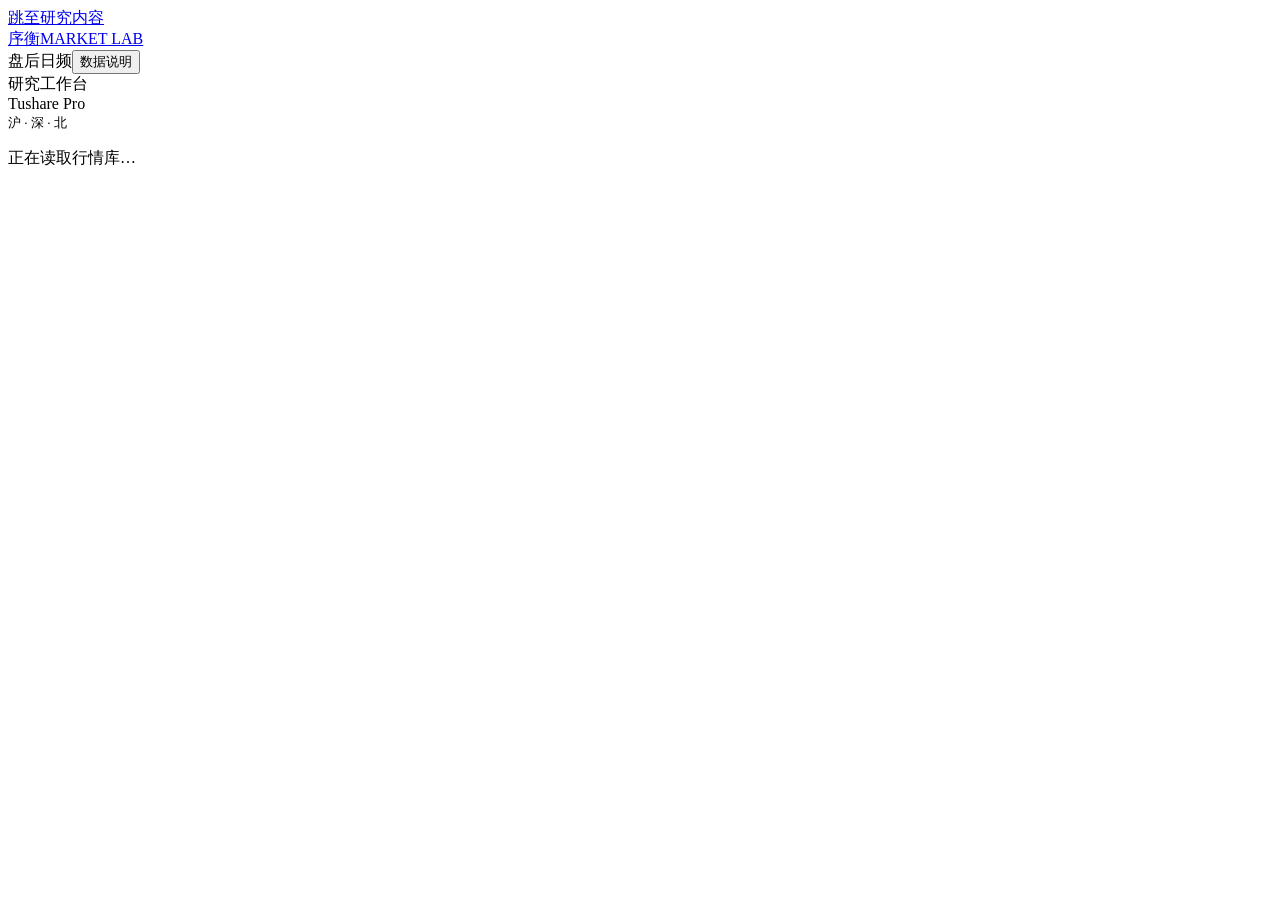
==== xuheng/desk/index.html @ 0e13720e "Create the independent research desk shell" ====
<!doctype html>
<html lang="zh-CN" translate="no">
<head><meta charset="utf-8"><meta name="viewport" content="width=device-width, initial-scale=1">
<title>序衡 · A 股量化研究</title><link rel="stylesheet" href="./desk.css"></head>
<body><a class="skip" href="#content">跳至研究内容</a>
<header class="mast"><div class="bar"><a href="#overview" class="brand" aria-label="序衡 市场总览"><span class="mark" aria-hidden="true"><i></i><i></i><i></i></span>序衡<span class="en">MARKET LAB</span></a><div class="head-right"><span class="market-date" id="stamp">盘后日频</span><button id="method" class="quiet">数据说明</button></div></div></header>
<div class="layout"><aside><div class="sidebar-label">研究工作台</div><nav id="navigation" aria-label="主要功能"></nav><div class="side-foot"><span class="status-dot"></span> Tushare Pro<br><small>沪 · 深 · 北</small></div></aside>
<main id="content" tabindex="-1"><div id="panel" aria-live="polite"><p class="empty">正在读取行情库…</p></div></main></div>
<dialog id="methods" aria-labelledby="methods-title"><div class="dialog-head"><h2 id="methods-title">数据说明</h2><button class="quiet" id="close-method" aria-label="关闭">关闭</button></div><div id="documentation"></div></dialog>
<noscript>请启用浏览器 JavaScript 以查询行情。</noscript>
<script type="module" src="./main.js"></script></body></html>
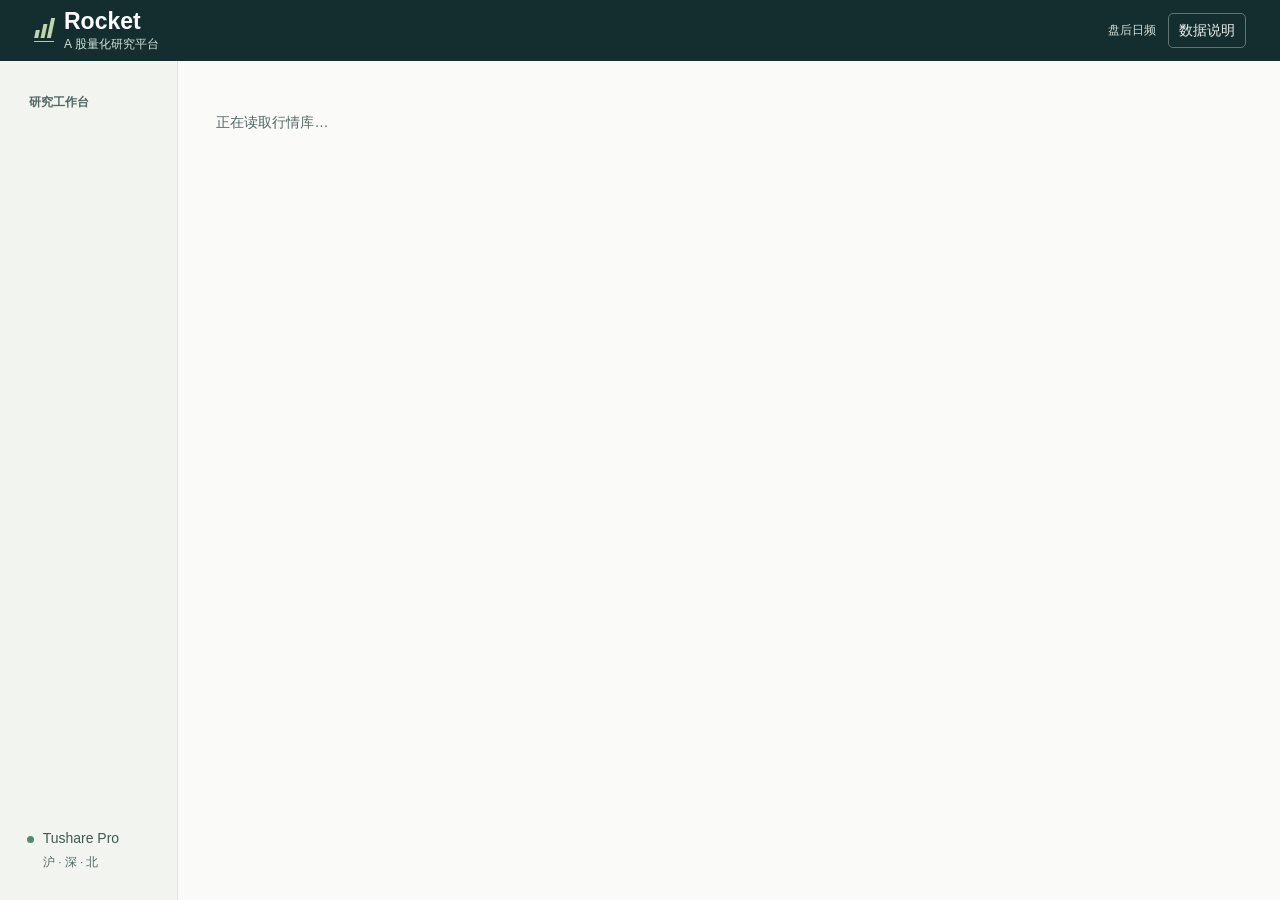
==== commit 50c01e9e: "Display the Rocket wordmark above the navigation" ====
--- a/xuheng/desk/index.html
+++ b/xuheng/desk/index.html
@@ -1,9 +1,15 @@
 <!doctype html>
 <html lang="zh-CN" translate="no">
 <head><meta charset="utf-8"><meta name="viewport" content="width=device-width, initial-scale=1">
-<title>序衡 · A 股量化研究</title><link rel="stylesheet" href="./desk.css"></head>
+<title>Rocket｜A 股量化研究平台</title><link rel="stylesheet" href="./desk.css"></head>
 <body><a class="skip" href="#content">跳至研究内容</a>
-<header class="mast"><div class="bar"><a href="#overview" class="brand" aria-label="序衡 市场总览"><span class="mark" aria-hidden="true"><i></i><i></i><i></i></span>序衡<span class="en">MARKET LAB</span></a><div class="head-right"><span class="market-date" id="stamp">盘后日频</span><button id="method" class="quiet">数据说明</button></div></div></header>
+<header class="mast"><div class="bar">
+  <a href="#overview" class="brand" aria-label="Rocket A 股量化研究平台，返回市场总览">
+    <span class="mark" aria-hidden="true"><i></i><i></i><i></i></span>
+    <span class="brand-copy"><span class="brand-name">Rocket</span><span class="brand-subtitle">A 股量化研究平台</span></span>
+  </a>
+  <div class="head-right"><span class="market-date" id="stamp">盘后日频</span><button id="method" class="quiet">数据说明</button></div>
+</div></header>
 <div class="layout"><aside><div class="sidebar-label">研究工作台</div><nav id="navigation" aria-label="主要功能"></nav><div class="side-foot"><span class="status-dot"></span> Tushare Pro<br><small>沪 · 深 · 北</small></div></aside>
 <main id="content" tabindex="-1"><div id="panel" aria-live="polite"><p class="empty">正在读取行情库…</p></div></main></div>
 <dialog id="methods" aria-labelledby="methods-title"><div class="dialog-head"><h2 id="methods-title">数据说明</h2><button class="quiet" id="close-method" aria-label="关闭">关闭</button></div><div id="documentation"></div></dialog>
--- a/xuheng/desk/desk.css
+++ b/xuheng/desk/desk.css
@@ -0,0 +1,140 @@
+:root{color-scheme:light;--ink:#192c2c;--muted:#506564;--line:#dce3de;--deep:#142e30;--green:#196253;--paper:#fafbf8;--up:#a94436;--down:#247762;--gold:#b18b48}*{box-sizing:border-box}body{margin:0;background:var(--paper);color:var(--ink);font:14px/1.6 Inter,-apple-system,BlinkMacSystemFont,"PingFang SC","Microsoft YaHei",sans-serif;font-variant-numeric:tabular-nums}a{color:inherit}button,input,select{font:inherit;color:inherit}button,select{cursor:pointer}button:disabled{opacity:.45;cursor:default}button:focus-visible,a:focus-visible,input:focus-visible,select:focus-visible,canvas:focus-visible{outline:3px solid #7aab8e;outline-offset:2px}.skip{position:absolute;left:-100vw;top:8px;z-index:4;background:#fff;padding:8px}.skip:focus{left:12px}.mast{background:var(--deep);color:#fff}.bar{max-width:1680px;margin:auto;min-height:61px;padding:0 34px;display:flex;align-items:center;justify-content:space-between}
+.brand {
+  display: inline-flex;
+  align-items: center;
+  gap: 10px;
+  padding-block: 3px;
+  text-decoration: none;
+}
+.brand-copy { display: grid; gap: 2px; }
+.brand-name { font-size: 23px; font-weight: 700; line-height: 1.08; }
+.brand-subtitle { color: #d3e1d9; font-size: 12px; font-weight: 500; line-height: 1.35; white-space: nowrap; }
+.mark{display:flex;align-items:end;gap:3px;border-bottom:1px solid #accdb6;padding:0 1px 3px}.mark i{width:4px;background:#bfd6ad;transform:skew(-12deg)}.mark i:nth-child(1){height:8px}.mark i:nth-child(2){height:14px}.mark i:nth-child(3){height:20px}.head-right,.actions,.controls,.dialog-head,.ttl,.legend{display:flex;align-items:center;gap:12px;flex-wrap:wrap}.head-right{color:#d3e1d9}.head-right button{color:#edf3ee;border-color:#607672}.market-date{font-size:12px}.layout{display:grid;grid-template-columns:178px minmax(0,1fr);max-width:1680px;margin:auto}.layout>aside{padding:32px 15px 20px;background:#f2f5ef;border-right:1px solid var(--line);min-height:calc(100vh - 61px);display:flex;flex-direction:column}.sidebar-label{padding:0 14px 18px;font-size:12px;color:var(--muted);font-weight:600}.layout nav{display:grid;gap:4px}nav a{display:flex;align-items:center;gap:11px;text-decoration:none;padding:10px 13px;border-radius:6px;color:#415756}nav a:hover,nav a:focus-visible{background:#e5ede5}nav a.active{background:#dce9de;color:#134c3e;font-weight:650}nav svg{width:17px;height:17px;stroke:currentColor;fill:none;stroke-width:1.6;stroke-linecap:round;stroke-linejoin:round}.side-foot{margin-top:auto;color:#405851;padding:55px 12px 8px}.side-foot small{margin-left:16px;color:var(--muted)}.status-dot{display:inline-block;background:#53896c;width:7px;height:7px;border-radius:50%;margin-right:5px}main{min-width:0;padding:30px clamp(18px,3vw,50px) 42px}h1,h2,h3,p,dl{margin:0}h1{font-size:clamp(26px,3vw,38px);letter-spacing:-.04em;line-height:1.24;margin-bottom:7px}h2{font-size:18px;letter-spacing:-.02em}h3{font-size:15px}.intro{margin-bottom:22px}.intro p,.note,.dim,small{color:var(--muted)}.note{font-size:12px;margin-top:10px}.box,.metric{background:#fff;border:1px solid var(--line);border-radius:9px}.box{min-width:0;padding:18px 20px;margin-bottom:16px}.ttl,.dialog-head{justify-content:space-between;margin-bottom:14px}.ttl small{font-size:12px}
+.metrics{display:grid;grid-template-columns:repeat(4,minmax(0,1fr));gap:12px;margin:0 0 16px;container:metric-row / inline-size}
+.metric{container-type:inline-size;min-width:0;padding:15px 17px}
+.metric>span,.metric>small{display:block;color:var(--muted);font-size:12px}
+.metric-value{display:block;color:var(--ink);font-size:clamp(16px,15.5cqi,30px);font-weight:650;line-height:1.45;white-space:nowrap}
+@container metric-row (max-width:650px){.metric{grid-column:span 2}}
+@container metric-row (max-width:240px){.metric{grid-column:1/-1}}
+.two{display:grid;grid-template-columns:minmax(0,1.7fr) minmax(250px,1fr);gap:16px}.two.even{grid-template-columns:repeat(2,minmax(0,1fr))}.controls{gap:9px;margin-bottom:13px}.controls label{display:flex;gap:5px;align-items:center;flex-wrap:wrap;color:var(--muted);font-size:12px}.controls input,.controls select,.entry{border:1px solid #b9c9c0;background:white;border-radius:5px;padding:6px 8px;min-height:35px;max-width:100%;color:var(--ink)}.controls input[type=number]{width:82px}.quiet,.act,.link-btn{padding:5px 10px;border-radius:5px;background:transparent;color:var(--green);border:1px solid #bbcfc1}.act{background:var(--green);color:white;border-color:var(--green);font-weight:600}.link-btn{border:0;padding:0;text-align:left}.link-btn:hover,.sym:hover strong{text-decoration:underline}.tbl{overflow-x:auto}table{width:100%;border-collapse:collapse;white-space:nowrap}th,td{padding:8px 9px;border-bottom:1px solid #e8ece7;text-align:right}th{font-size:12px;font-weight:550;color:var(--muted);background:#f5f7f3}th:first-child,td:first-child{text-align:left}tbody tr:last-child td{border-bottom:0}.sym{color:var(--ink);text-decoration:none}.sym small{font:11px ui-monospace,monospace;margin-left:6px;color:var(--muted)}.sym strong{font-weight:570}.up{color:var(--up)}.down{color:var(--down)}.pager{display:flex;justify-content:space-between;align-items:center;color:var(--muted);font-size:12px;margin-top:11px}.pager button+button{margin-left:7px}.chart{height:220px;position:relative}.chart canvas{width:100%;height:100%;display:block}.tip{position:absolute;pointer-events:none;background:#192f30;color:#fff;font-size:12px;border-radius:5px;padding:5px 9px;transform:translateY(-100%);white-space:pre-line}.legend{font-size:12px;color:var(--muted);gap:15px}.legend i{display:inline-block;width:16px;height:2px;vertical-align:middle;margin-right:4px}.bands{display:grid;gap:8px}.band{display:grid;grid-template-columns:minmax(0,1fr) auto;gap:8px;padding:5px 0;border-bottom:1px solid #eff1ed}.band span{display:flex;align-items:center;gap:8px}.seo{font-size:12px;color:var(--muted)}.meter{display:flex;height:7px;overflow:hidden;border-radius:6px;margin:8px 0}.meter i{min-width:0}.gainers{background:#b56c5b}.fallers{background:#579a80}.flats{background:#c9d1ca}.empty{color:var(--muted);padding:20px 0}.error{color:#954535}.tag{border:1px solid #d6e2d7;background:#f4f8f3;border-radius:20px;color:#3e634d;font-size:11px;padding:2px 8px}.summary{display:flex;gap:22px;flex-wrap:wrap;margin-bottom:10px}.summary b{font-size:20px}dialog{max-width:min(640px,92vw);max-height:85vh;padding:24px;border:1px solid var(--line);border-radius:10px;color:var(--ink)}dialog::backdrop{background:#16303360}dialog p{margin:12px 0}.weights{display:grid;gap:7px;max-width:650px}.position{display:grid;grid-template-columns:1fr 100px 60px;gap:12px;align-items:center}.position input{width:80px}.searchbox{position:relative;max-width:540px}.matches{display:grid;background:white;max-height:260px;overflow:auto}.matches:not(:empty){border:1px solid var(--line);border-radius:6px;margin:4px 0 12px}.matches button{border:0;border-bottom:1px solid #edf0eb;background:#fff;text-align:left;padding:8px 12px}.matches button:hover{background:#edf3ec}.source-line{border-top:1px solid var(--line);padding-top:12px;font-size:12px;color:var(--muted)}.thematic{display:grid;grid-template-columns:repeat(3,minmax(0,1fr));gap:6px}.thematic button{border:0;border-radius:4px;text-align:left;padding:7px;background:#f4f6f1;color:var(--ink)}.thematic button b,.thematic button small{display:block}.thematic [data-sign="up"]{background:#f3e9e4}.thematic [data-sign="down"]{background:#e6f0e9}.portfolio-input{width:100%}[hidden]{display:none!important}@media(max-width:950px){.layout{grid-template-columns:139px minmax(0,1fr)}main{padding:24px 18px}.layout>aside{padding-left:7px;padding-right:7px}.two,.two.even{grid-template-columns:1fr}.bar{padding:0 18px 0 12px}.chart{height:205px}}@media(max-width:680px){.layout{display:block}.layout>aside{display:block;min-height:0;padding:6px 10px;border-right:0;border-bottom:1px solid var(--line)}.sidebar-label,.side-foot{display:none}.layout nav{display:flex;overflow-x:auto;gap:3px}.layout nav a{flex-shrink:0;padding:7px 9px;font-size:13px}.layout nav svg{display:none}.bar{min-height:51px;flex-wrap:wrap;gap:4px 10px;padding:3px 12px}.head-right{margin-inline-start:auto}.metrics{gap:8px}.metric,.box{padding:12px}.head-right{gap:7px}.market-date{font-size:11px}.intro{margin-bottom:15px}.chart{height:185px}.thematic{grid-template-columns:repeat(2,minmax(0,1fr))}.position{grid-template-columns:1fr 72px 45px}.head-right button{font-size:12px}.two{gap:0}}@media(prefers-reduced-motion:reduce){*{scroll-behavior:auto!important}}
+
+#bt-status { color: var(--muted); font-size: 13px; }
+#bt-status[data-state="done"] { color: var(--green); font-weight: 600; }
+#bt-status[data-state="error"] { color: #954535; }
+#bt-comparison:empty { display: none; }
+#bt-form .controls input[type="number"] { width: 6em; }
+
+.custom-days,.beta-value { display: inline-flex; align-items: center; flex-wrap: wrap; gap: 8px; }
+.custom-days input { width: 7em; }
+.beta-value { margin-bottom: 8px; gap: 12px; }
+.beta-value b { font-size: 26px; color: var(--ink); }
+.beta-value span { color: var(--muted); font-size: 12px; }
+#pm-fields { margin:0; padding:0; border:0; min-width:0; }
+#pm-fields input[type=number] { width:7em; }
+#pm-manual { margin:10px 0; }
+#pm-weights { width:min(90%,420px); }
+.pf-windows { display:flex; flex-wrap:wrap; gap:16px 32px; margin:16px 0 6px; }
+.pf-windows h3 { margin:0 0 5px; font-size:14px; }
+.pf-status { margin-top:10px; font-size:13px; color:var(--green); }
+.pf-status.error { color:#954535; }
+.pf-details { margin:14px 0 4px; }
+.pf-details summary { cursor:pointer; font-weight:550; }
+#pm-in .tbl,#pm-out .tbl { margin:10px 0; }
+
+#pm-days-label[hidden],#pm-cadence-note[hidden]{display:none;}
+.pf-ledger-filter{display:inline-flex;align-items:center;gap:5px;margin-top:10px;font-size:13px;}
+
+.matches [aria-selected="true"]{background:#dce9de;box-shadow:inset 3px 0 #176552}.matches small{padding:5px 8px;color:var(--muted)}
+
+#pm-jump{display:flex;flex-wrap:wrap;gap:8px}#pm-jump:empty{display:none}.pf-status{overflow-wrap:anywhere}
+@media(max-width:680px){
+ .layout nav{display:grid;grid-template-columns:repeat(3,minmax(0,1fr));gap:3px 5px;overflow:visible}
+ .layout nav a{min-height:38px;justify-content:center;padding:6px 4px;font-size:14px;white-space:nowrap}
+ .layout>aside{padding:5px 10px}
+}
+
+#pm-roster{margin:16px 0;padding:14px 0;border-block:1px solid var(--line)}
+#pm-roster h3{font-size:16px;margin:0 0 8px}#pm-roster .searchbox{margin-bottom:6px}
+#pm-roster-rows{max-width:680px;display:grid;gap:4px}
+.pf-position{display:grid;grid-template-columns:minmax(0,1fr) minmax(96px,auto) auto;align-items:center;gap:10px;padding:4px 0}
+.pf-position small{color:var(--muted);white-space:nowrap}.pf-position label,.pf-rule-weight{white-space:nowrap}
+#pm-fields .pf-position input{width:6.4em;max-width:100%;padding:6px;border:1px solid var(--line);border-radius:5px}
+#pm-roster-summary{color:var(--ink);margin:8px 0}#pm-roster-summary.error{color:#954535}
+#pm-roster-buttons[hidden],#pm-roster[hidden],#pm-add[hidden],#pm-manual[hidden],#pm-form label[hidden]{display:none}
+@media(max-width:600px){.pf-position small{display:block}.pf-position{gap:6px;grid-template-columns:minmax(0,1fr) 88px auto}#pm-fields .pf-position input{width:5.4em}}
+
+.pf-tabs{display:flex;gap:6px;align-items:stretch;border-bottom:1px solid var(--line);margin:0 0 18px}
+.pf-tabs a{display:inline-flex;align-items:center;padding:10px 14px;text-decoration:none;color:var(--muted);border-bottom:3px solid transparent;font-weight:550}
+.pf-tabs a[aria-current]{color:var(--green);border-color:var(--green)}
+.pf-tabs a:hover{background:#f1f5ef}.pf-tabs a:focus-visible{outline:2px solid var(--green);outline-offset:-2px}
+.pf-group-title{margin:20px 0 8px;font-size:16px}.pf-candidate{border:1px solid var(--line);border-radius:6px;padding:12px;margin-bottom:8px}
+.pf-row-head{display:flex;align-items:center;justify-content:space-between;margin-bottom:6px;font-size:14px}.pf-row-head button{font-size:12px;padding:3px 9px}
+.pf-objective{margin-top:16px}.pf-actions{gap:8px}.pf-actions button:disabled{opacity:.5}#ps-decision>h2{font-size:17px;margin:0}
+#ps-ranking tbody tr:first-child{background:#f3f7f2}.pf-candidate .controls{margin:0}.pf-candidate .controls label{white-space:normal}
+.pf-ranked-weights summary{cursor:pointer}.pf-ranked-weights span{display:block;max-width:26em;white-space:normal;text-align:left;color:var(--muted);font-size:12px}
+@media(max-width:600px){.pf-tabs a{padding:8px;font-size:13px}.pf-tabs{gap:2px}.pf-candidate{padding:9px}.pf-row-head{margin-bottom:8px}}
+
+/* Preserve native document scrolling in the full-viewport Streamlit component. */
+html{overflow-y:auto}
+
+.news-controls{display:flex;align-items:center;gap:12px;flex-wrap:wrap}
+.news-help{color:var(--muted);margin-bottom:14px;font-size:13px}.news-help summary{cursor:pointer}
+.news-status{margin:8px 0 16px;font-size:12px;color:var(--muted);overflow-wrap:anywhere}
+.two.news-charts{grid-template-columns:minmax(0,1fr) minmax(0,1.6fr)}
+.news-plot{width:100%;min-height:234px}
+.news-charts details,.news-method summary{font-size:13px;color:var(--muted)}
+.news-charts details summary,.news-method summary{cursor:pointer}
+.news-headlines{list-style:none;padding:0;margin:0}
+.news-headlines li{padding:10px 0;border-bottom:1px solid var(--line)}
+.news-headlines li:first-child{padding-top:0}
+.news-headlines li:last-child{border:0}
+.news-headline{text-decoration:none;overflow-wrap:anywhere;white-space:normal}
+.news-headline:hover,.news-headline:focus-visible{text-decoration:underline}
+.news-headlines small{display:block;margin-top:3px;font-size:12px}
+.news-selection{margin:12px 0;color:var(--muted)}
+#news-stock-result .tbl td:nth-child(2){text-align:left;white-space:normal;min-width:10em}
+.news-charts .box{overflow:hidden}
+@media(max-width:760px){.two.news-charts{grid-template-columns:minmax(0,1fr)}}
+
+.diagnosis-control{margin:0}
+.diagnosis-asof{color:var(--muted);font-size:12px;margin:0 0 10px}
+#stock-diagnosis details{border-top:1px solid var(--line)}
+#stock-diagnosis summary{list-style:none;display:grid;grid-template-columns:6.5em minmax(0,1fr) auto;gap:8px 15px;align-items:baseline;padding:12px 2px;cursor:pointer}
+#stock-diagnosis summary::-webkit-details-marker{display:none}
+#stock-diagnosis summary:hover{background:#f6f8f4}
+#stock-diagnosis summary:focus-visible{outline:2px solid var(--green);outline-offset:1px}
+.diagnosis-title{color:var(--muted);font-size:13px}
+#stock-diagnosis summary strong{font-weight:600;line-height:1.5}
+.diagnosis-toggle{color:var(--green);font-size:12px;white-space:nowrap}
+.diagnosis-toggle span:last-child,#stock-diagnosis details[open] .diagnosis-toggle span:first-child{display:none}
+#stock-diagnosis details[open] .diagnosis-toggle span:last-child{display:inline}
+.diagnosis-evidence{padding:0 2px 14px}
+.diagnosis-evidence .note{margin:3px 0 8px}
+.diagnosis-data .tbl{max-height:17rem;overflow:auto}
+.diagnosis-data th{position:sticky;top:0;background:#f4f6f2;z-index:1}
+.diagnosis-data th,.diagnosis-data td{font-size:12px}
+.study-weights{display:grid;grid-template-columns:repeat(auto-fit,minmax(150px,1fr));gap:12px;margin:12px 0 18px}
+.study-weights label{display:grid;gap:4px;color:var(--muted);font-size:12px}
+.study-weights input,.study-form input[type=number]{padding:6px 8px;border:1px solid #b9c9c0;border-radius:5px;font:inherit;color:var(--ink)}
+.study-weights input{width:100%}.study-form input[type=number]{width:6.5em}
+.study-plot{min-width:0;width:100%;min-height:250px}
+#study-main details summary{cursor:pointer;color:var(--green)}
+#study-main .tbl details table{width:auto}#study-main .box{min-width:0}
+#mix-output .tbl details .tbl{margin:6px 0}#study-main .controls{flex-wrap:wrap}
+#research-chat{max-width:970px}
+.answer-turn{padding:18px 20px;background:white;border:1px solid var(--line);border-radius:9px;margin-bottom:14px;overflow-wrap:anywhere}
+.answer-turn h2{font-size:16px;margin-bottom:9px}.answer-text{white-space:pre-wrap;line-height:1.75}
+.answer-turn summary{cursor:pointer;color:var(--green);margin-top:12px;font-size:13px}
+.answer-source{margin-top:12px;padding-top:10px;border-top:1px solid var(--line);min-width:0}
+.answer-source h3,.answer-source p{margin:3px 0}.answer-source>p{font-size:12px;color:var(--muted)}
+.chat-label{display:block;color:var(--muted);font-size:13px;margin-bottom:4px}
+#research-question{width:100%;font:inherit;color:var(--ink);border:1px solid #b9c9c0;border-radius:6px;padding:9px 11px;resize:vertical;min-height:4.8em;margin-bottom:10px}
+#research-question:focus-visible{outline:2px solid #7aab8e;outline-offset:2px}
+.chat-examples{display:flex;flex-wrap:wrap;gap:7px;margin-top:14px}.chat-examples button{text-align:left}
+.chat-status:not(:empty){margin-top:10px}
+#chat-password{font:inherit;color:var(--ink);border:1px solid #b9c9c0;border-radius:6px;padding:8px 10px;max-width:100%;width:17rem}
+@media(max-width:620px){
+ #stock-diagnosis summary{grid-template-columns:minmax(0,1fr) auto;gap:1px 8px}
+ #stock-diagnosis summary strong{grid-column:1/-1;grid-row:2}
+ .diagnosis-toggle{grid-column:2;grid-row:1}
+}
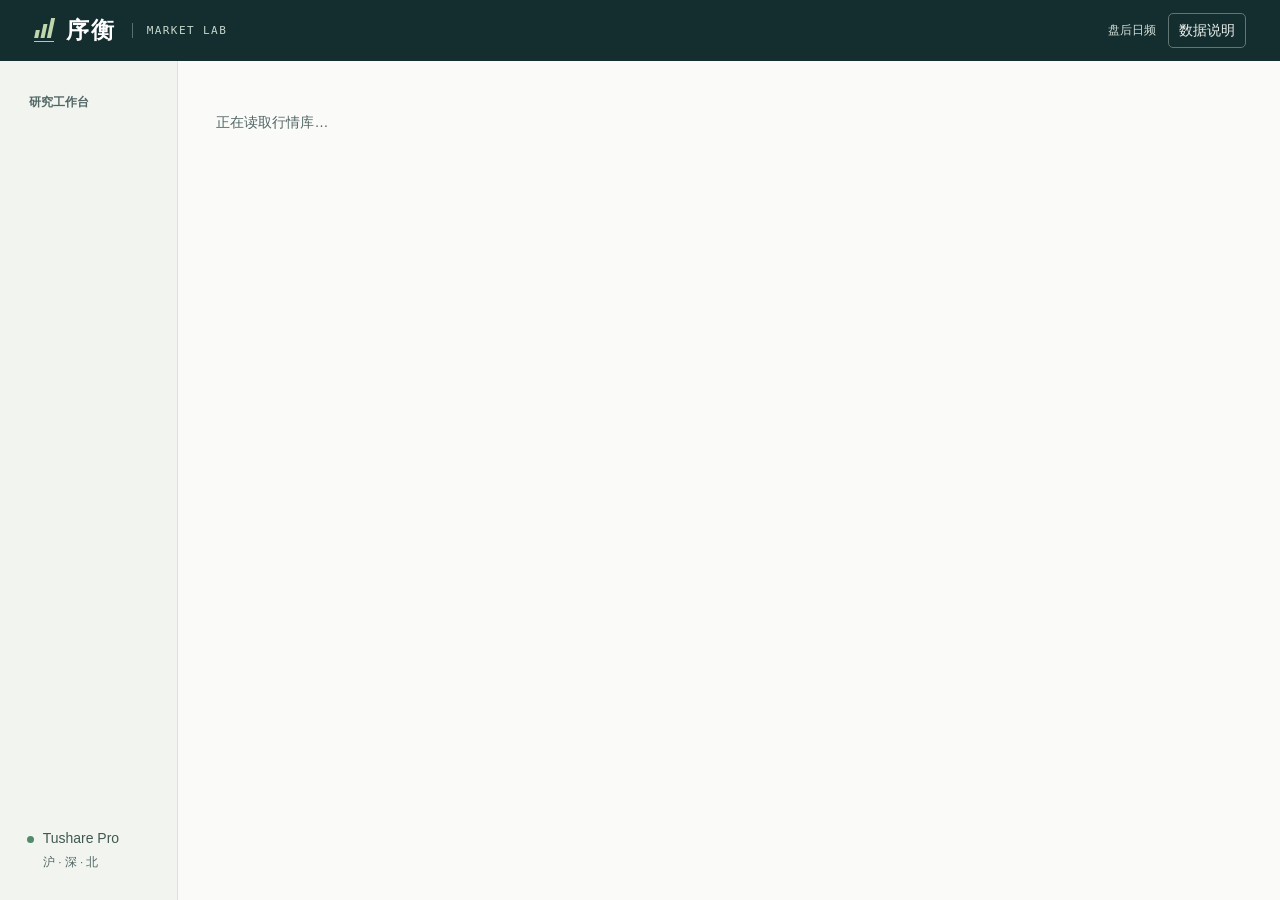
==== commit d78301e5: "Revert "Rename the course platform to Rocket"" ====
--- a/xuheng/desk/index.html
+++ b/xuheng/desk/index.html
@@ -1,15 +1,9 @@
 <!doctype html>
 <html lang="zh-CN" translate="no">
 <head><meta charset="utf-8"><meta name="viewport" content="width=device-width, initial-scale=1">
-<title>Rocket｜A 股量化研究平台</title><link rel="stylesheet" href="./desk.css"></head>
+<title>序衡 · A 股量化研究</title><link rel="stylesheet" href="./desk.css"></head>
 <body><a class="skip" href="#content">跳至研究内容</a>
-<header class="mast"><div class="bar">
-  <a href="#overview" class="brand" aria-label="Rocket A 股量化研究平台，返回市场总览">
-    <span class="mark" aria-hidden="true"><i></i><i></i><i></i></span>
-    <span class="brand-copy"><span class="brand-name">Rocket</span><span class="brand-subtitle">A 股量化研究平台</span></span>
-  </a>
-  <div class="head-right"><span class="market-date" id="stamp">盘后日频</span><button id="method" class="quiet">数据说明</button></div>
-</div></header>
+<header class="mast"><div class="bar"><a href="#overview" class="brand" aria-label="序衡 市场总览"><span class="mark" aria-hidden="true"><i></i><i></i><i></i></span>序衡<span class="en">MARKET LAB</span></a><div class="head-right"><span class="market-date" id="stamp">盘后日频</span><button id="method" class="quiet">数据说明</button></div></div></header>
 <div class="layout"><aside><div class="sidebar-label">研究工作台</div><nav id="navigation" aria-label="主要功能"></nav><div class="side-foot"><span class="status-dot"></span> Tushare Pro<br><small>沪 · 深 · 北</small></div></aside>
 <main id="content" tabindex="-1"><div id="panel" aria-live="polite"><p class="empty">正在读取行情库…</p></div></main></div>
 <dialog id="methods" aria-labelledby="methods-title"><div class="dialog-head"><h2 id="methods-title">数据说明</h2><button class="quiet" id="close-method" aria-label="关闭">关闭</button></div><div id="documentation"></div></dialog>
--- a/xuheng/desk/desk.css
+++ b/xuheng/desk/desk.css
@@ -1,22 +1,11 @@
-:root{color-scheme:light;--ink:#192c2c;--muted:#506564;--line:#dce3de;--deep:#142e30;--green:#196253;--paper:#fafbf8;--up:#a94436;--down:#247762;--gold:#b18b48}*{box-sizing:border-box}body{margin:0;background:var(--paper);color:var(--ink);font:14px/1.6 Inter,-apple-system,BlinkMacSystemFont,"PingFang SC","Microsoft YaHei",sans-serif;font-variant-numeric:tabular-nums}a{color:inherit}button,input,select{font:inherit;color:inherit}button,select{cursor:pointer}button:disabled{opacity:.45;cursor:default}button:focus-visible,a:focus-visible,input:focus-visible,select:focus-visible,canvas:focus-visible{outline:3px solid #7aab8e;outline-offset:2px}.skip{position:absolute;left:-100vw;top:8px;z-index:4;background:#fff;padding:8px}.skip:focus{left:12px}.mast{background:var(--deep);color:#fff}.bar{max-width:1680px;margin:auto;min-height:61px;padding:0 34px;display:flex;align-items:center;justify-content:space-between}
-.brand {
-  display: inline-flex;
-  align-items: center;
-  gap: 10px;
-  padding-block: 3px;
-  text-decoration: none;
-}
-.brand-copy { display: grid; gap: 2px; }
-.brand-name { font-size: 23px; font-weight: 700; line-height: 1.08; }
-.brand-subtitle { color: #d3e1d9; font-size: 12px; font-weight: 500; line-height: 1.35; white-space: nowrap; }
-.mark{display:flex;align-items:end;gap:3px;border-bottom:1px solid #accdb6;padding:0 1px 3px}.mark i{width:4px;background:#bfd6ad;transform:skew(-12deg)}.mark i:nth-child(1){height:8px}.mark i:nth-child(2){height:14px}.mark i:nth-child(3){height:20px}.head-right,.actions,.controls,.dialog-head,.ttl,.legend{display:flex;align-items:center;gap:12px;flex-wrap:wrap}.head-right{color:#d3e1d9}.head-right button{color:#edf3ee;border-color:#607672}.market-date{font-size:12px}.layout{display:grid;grid-template-columns:178px minmax(0,1fr);max-width:1680px;margin:auto}.layout>aside{padding:32px 15px 20px;background:#f2f5ef;border-right:1px solid var(--line);min-height:calc(100vh - 61px);display:flex;flex-direction:column}.sidebar-label{padding:0 14px 18px;font-size:12px;color:var(--muted);font-weight:600}.layout nav{display:grid;gap:4px}nav a{display:flex;align-items:center;gap:11px;text-decoration:none;padding:10px 13px;border-radius:6px;color:#415756}nav a:hover,nav a:focus-visible{background:#e5ede5}nav a.active{background:#dce9de;color:#134c3e;font-weight:650}nav svg{width:17px;height:17px;stroke:currentColor;fill:none;stroke-width:1.6;stroke-linecap:round;stroke-linejoin:round}.side-foot{margin-top:auto;color:#405851;padding:55px 12px 8px}.side-foot small{margin-left:16px;color:var(--muted)}.status-dot{display:inline-block;background:#53896c;width:7px;height:7px;border-radius:50%;margin-right:5px}main{min-width:0;padding:30px clamp(18px,3vw,50px) 42px}h1,h2,h3,p,dl{margin:0}h1{font-size:clamp(26px,3vw,38px);letter-spacing:-.04em;line-height:1.24;margin-bottom:7px}h2{font-size:18px;letter-spacing:-.02em}h3{font-size:15px}.intro{margin-bottom:22px}.intro p,.note,.dim,small{color:var(--muted)}.note{font-size:12px;margin-top:10px}.box,.metric{background:#fff;border:1px solid var(--line);border-radius:9px}.box{min-width:0;padding:18px 20px;margin-bottom:16px}.ttl,.dialog-head{justify-content:space-between;margin-bottom:14px}.ttl small{font-size:12px}
+:root{color-scheme:light;--ink:#192c2c;--muted:#506564;--line:#dce3de;--deep:#142e30;--green:#196253;--paper:#fafbf8;--up:#a94436;--down:#247762;--gold:#b18b48}*{box-sizing:border-box}body{margin:0;background:var(--paper);color:var(--ink);font:14px/1.6 Inter,-apple-system,BlinkMacSystemFont,"PingFang SC","Microsoft YaHei",sans-serif;font-variant-numeric:tabular-nums}a{color:inherit}button,input,select{font:inherit;color:inherit}button,select{cursor:pointer}button:disabled{opacity:.45;cursor:default}button:focus-visible,a:focus-visible,input:focus-visible,select:focus-visible,canvas:focus-visible{outline:3px solid #7aab8e;outline-offset:2px}.skip{position:absolute;left:-100vw;top:8px;z-index:4;background:#fff;padding:8px}.skip:focus{left:12px}.mast{background:var(--deep);color:#fff}.bar{max-width:1680px;margin:auto;min-height:61px;padding:0 34px;display:flex;align-items:center;justify-content:space-between}.brand{display:flex;align-items:center;gap:12px;text-decoration:none;font-weight:700;font-size:23px;letter-spacing:.08em}.en{margin-left:4px;border-left:1px solid #57706c;padding-left:14px;font:11px/1.4 ui-monospace,monospace;letter-spacing:.13em;color:#c6d7ce}.mark{display:flex;align-items:end;gap:3px;border-bottom:1px solid #accdb6;padding:0 1px 3px}.mark i{width:4px;background:#bfd6ad;transform:skew(-12deg)}.mark i:nth-child(1){height:8px}.mark i:nth-child(2){height:14px}.mark i:nth-child(3){height:20px}.head-right,.actions,.controls,.dialog-head,.ttl,.legend{display:flex;align-items:center;gap:12px;flex-wrap:wrap}.head-right{color:#d3e1d9}.head-right button{color:#edf3ee;border-color:#607672}.market-date{font-size:12px}.layout{display:grid;grid-template-columns:178px minmax(0,1fr);max-width:1680px;margin:auto}.layout>aside{padding:32px 15px 20px;background:#f2f5ef;border-right:1px solid var(--line);min-height:calc(100vh - 61px);display:flex;flex-direction:column}.sidebar-label{padding:0 14px 18px;font-size:12px;color:var(--muted);font-weight:600}.layout nav{display:grid;gap:4px}nav a{display:flex;align-items:center;gap:11px;text-decoration:none;padding:10px 13px;border-radius:6px;color:#415756}nav a:hover,nav a:focus-visible{background:#e5ede5}nav a.active{background:#dce9de;color:#134c3e;font-weight:650}nav svg{width:17px;height:17px;stroke:currentColor;fill:none;stroke-width:1.6;stroke-linecap:round;stroke-linejoin:round}.side-foot{margin-top:auto;color:#405851;padding:55px 12px 8px}.side-foot small{margin-left:16px;color:var(--muted)}.status-dot{display:inline-block;background:#53896c;width:7px;height:7px;border-radius:50%;margin-right:5px}main{min-width:0;padding:30px clamp(18px,3vw,50px) 42px}h1,h2,h3,p,dl{margin:0}h1{font-size:clamp(26px,3vw,38px);letter-spacing:-.04em;line-height:1.24;margin-bottom:7px}h2{font-size:18px;letter-spacing:-.02em}h3{font-size:15px}.intro{margin-bottom:22px}.intro p,.note,.dim,small{color:var(--muted)}.note{font-size:12px;margin-top:10px}.box,.metric{background:#fff;border:1px solid var(--line);border-radius:9px}.box{min-width:0;padding:18px 20px;margin-bottom:16px}.ttl,.dialog-head{justify-content:space-between;margin-bottom:14px}.ttl small{font-size:12px}
 .metrics{display:grid;grid-template-columns:repeat(4,minmax(0,1fr));gap:12px;margin:0 0 16px;container:metric-row / inline-size}
 .metric{container-type:inline-size;min-width:0;padding:15px 17px}
 .metric>span,.metric>small{display:block;color:var(--muted);font-size:12px}
 .metric-value{display:block;color:var(--ink);font-size:clamp(16px,15.5cqi,30px);font-weight:650;line-height:1.45;white-space:nowrap}
 @container metric-row (max-width:650px){.metric{grid-column:span 2}}
 @container metric-row (max-width:240px){.metric{grid-column:1/-1}}
-.two{display:grid;grid-template-columns:minmax(0,1.7fr) minmax(250px,1fr);gap:16px}.two.even{grid-template-columns:repeat(2,minmax(0,1fr))}.controls{gap:9px;margin-bottom:13px}.controls label{display:flex;gap:5px;align-items:center;flex-wrap:wrap;color:var(--muted);font-size:12px}.controls input,.controls select,.entry{border:1px solid #b9c9c0;background:white;border-radius:5px;padding:6px 8px;min-height:35px;max-width:100%;color:var(--ink)}.controls input[type=number]{width:82px}.quiet,.act,.link-btn{padding:5px 10px;border-radius:5px;background:transparent;color:var(--green);border:1px solid #bbcfc1}.act{background:var(--green);color:white;border-color:var(--green);font-weight:600}.link-btn{border:0;padding:0;text-align:left}.link-btn:hover,.sym:hover strong{text-decoration:underline}.tbl{overflow-x:auto}table{width:100%;border-collapse:collapse;white-space:nowrap}th,td{padding:8px 9px;border-bottom:1px solid #e8ece7;text-align:right}th{font-size:12px;font-weight:550;color:var(--muted);background:#f5f7f3}th:first-child,td:first-child{text-align:left}tbody tr:last-child td{border-bottom:0}.sym{color:var(--ink);text-decoration:none}.sym small{font:11px ui-monospace,monospace;margin-left:6px;color:var(--muted)}.sym strong{font-weight:570}.up{color:var(--up)}.down{color:var(--down)}.pager{display:flex;justify-content:space-between;align-items:center;color:var(--muted);font-size:12px;margin-top:11px}.pager button+button{margin-left:7px}.chart{height:220px;position:relative}.chart canvas{width:100%;height:100%;display:block}.tip{position:absolute;pointer-events:none;background:#192f30;color:#fff;font-size:12px;border-radius:5px;padding:5px 9px;transform:translateY(-100%);white-space:pre-line}.legend{font-size:12px;color:var(--muted);gap:15px}.legend i{display:inline-block;width:16px;height:2px;vertical-align:middle;margin-right:4px}.bands{display:grid;gap:8px}.band{display:grid;grid-template-columns:minmax(0,1fr) auto;gap:8px;padding:5px 0;border-bottom:1px solid #eff1ed}.band span{display:flex;align-items:center;gap:8px}.seo{font-size:12px;color:var(--muted)}.meter{display:flex;height:7px;overflow:hidden;border-radius:6px;margin:8px 0}.meter i{min-width:0}.gainers{background:#b56c5b}.fallers{background:#579a80}.flats{background:#c9d1ca}.empty{color:var(--muted);padding:20px 0}.error{color:#954535}.tag{border:1px solid #d6e2d7;background:#f4f8f3;border-radius:20px;color:#3e634d;font-size:11px;padding:2px 8px}.summary{display:flex;gap:22px;flex-wrap:wrap;margin-bottom:10px}.summary b{font-size:20px}dialog{max-width:min(640px,92vw);max-height:85vh;padding:24px;border:1px solid var(--line);border-radius:10px;color:var(--ink)}dialog::backdrop{background:#16303360}dialog p{margin:12px 0}.weights{display:grid;gap:7px;max-width:650px}.position{display:grid;grid-template-columns:1fr 100px 60px;gap:12px;align-items:center}.position input{width:80px}.searchbox{position:relative;max-width:540px}.matches{display:grid;background:white;max-height:260px;overflow:auto}.matches:not(:empty){border:1px solid var(--line);border-radius:6px;margin:4px 0 12px}.matches button{border:0;border-bottom:1px solid #edf0eb;background:#fff;text-align:left;padding:8px 12px}.matches button:hover{background:#edf3ec}.source-line{border-top:1px solid var(--line);padding-top:12px;font-size:12px;color:var(--muted)}.thematic{display:grid;grid-template-columns:repeat(3,minmax(0,1fr));gap:6px}.thematic button{border:0;border-radius:4px;text-align:left;padding:7px;background:#f4f6f1;color:var(--ink)}.thematic button b,.thematic button small{display:block}.thematic [data-sign="up"]{background:#f3e9e4}.thematic [data-sign="down"]{background:#e6f0e9}.portfolio-input{width:100%}[hidden]{display:none!important}@media(max-width:950px){.layout{grid-template-columns:139px minmax(0,1fr)}main{padding:24px 18px}.layout>aside{padding-left:7px;padding-right:7px}.two,.two.even{grid-template-columns:1fr}.bar{padding:0 18px 0 12px}.chart{height:205px}}@media(max-width:680px){.layout{display:block}.layout>aside{display:block;min-height:0;padding:6px 10px;border-right:0;border-bottom:1px solid var(--line)}.sidebar-label,.side-foot{display:none}.layout nav{display:flex;overflow-x:auto;gap:3px}.layout nav a{flex-shrink:0;padding:7px 9px;font-size:13px}.layout nav svg{display:none}.bar{min-height:51px;flex-wrap:wrap;gap:4px 10px;padding:3px 12px}.head-right{margin-inline-start:auto}.metrics{gap:8px}.metric,.box{padding:12px}.head-right{gap:7px}.market-date{font-size:11px}.intro{margin-bottom:15px}.chart{height:185px}.thematic{grid-template-columns:repeat(2,minmax(0,1fr))}.position{grid-template-columns:1fr 72px 45px}.head-right button{font-size:12px}.two{gap:0}}@media(prefers-reduced-motion:reduce){*{scroll-behavior:auto!important}}
+.two{display:grid;grid-template-columns:minmax(0,1.7fr) minmax(250px,1fr);gap:16px}.two.even{grid-template-columns:repeat(2,minmax(0,1fr))}.controls{gap:9px;margin-bottom:13px}.controls label{display:flex;gap:5px;align-items:center;flex-wrap:wrap;color:var(--muted);font-size:12px}.controls input,.controls select,.entry{border:1px solid #b9c9c0;background:white;border-radius:5px;padding:6px 8px;min-height:35px;max-width:100%;color:var(--ink)}.controls input[type=number]{width:82px}.quiet,.act,.link-btn{padding:5px 10px;border-radius:5px;background:transparent;color:var(--green);border:1px solid #bbcfc1}.act{background:var(--green);color:white;border-color:var(--green);font-weight:600}.link-btn{border:0;padding:0;text-align:left}.link-btn:hover,.sym:hover strong{text-decoration:underline}.tbl{overflow-x:auto}table{width:100%;border-collapse:collapse;white-space:nowrap}th,td{padding:8px 9px;border-bottom:1px solid #e8ece7;text-align:right}th{font-size:12px;font-weight:550;color:var(--muted);background:#f5f7f3}th:first-child,td:first-child{text-align:left}tbody tr:last-child td{border-bottom:0}.sym{color:var(--ink);text-decoration:none}.sym small{font:11px ui-monospace,monospace;margin-left:6px;color:var(--muted)}.sym strong{font-weight:570}.up{color:var(--up)}.down{color:var(--down)}.pager{display:flex;justify-content:space-between;align-items:center;color:var(--muted);font-size:12px;margin-top:11px}.pager button+button{margin-left:7px}.chart{height:220px;position:relative}.chart canvas{width:100%;height:100%;display:block}.tip{position:absolute;pointer-events:none;background:#192f30;color:#fff;font-size:12px;border-radius:5px;padding:5px 9px;transform:translateY(-100%);white-space:pre-line}.legend{font-size:12px;color:var(--muted);gap:15px}.legend i{display:inline-block;width:16px;height:2px;vertical-align:middle;margin-right:4px}.bands{display:grid;gap:8px}.band{display:grid;grid-template-columns:minmax(0,1fr) auto;gap:8px;padding:5px 0;border-bottom:1px solid #eff1ed}.band span{display:flex;align-items:center;gap:8px}.seo{font-size:12px;color:var(--muted)}.meter{display:flex;height:7px;overflow:hidden;border-radius:6px;margin:8px 0}.meter i{min-width:0}.gainers{background:#b56c5b}.fallers{background:#579a80}.flats{background:#c9d1ca}.empty{color:var(--muted);padding:20px 0}.error{color:#954535}.tag{border:1px solid #d6e2d7;background:#f4f8f3;border-radius:20px;color:#3e634d;font-size:11px;padding:2px 8px}.summary{display:flex;gap:22px;flex-wrap:wrap;margin-bottom:10px}.summary b{font-size:20px}dialog{max-width:min(640px,92vw);max-height:85vh;padding:24px;border:1px solid var(--line);border-radius:10px;color:var(--ink)}dialog::backdrop{background:#16303360}dialog p{margin:12px 0}.weights{display:grid;gap:7px;max-width:650px}.position{display:grid;grid-template-columns:1fr 100px 60px;gap:12px;align-items:center}.position input{width:80px}.searchbox{position:relative;max-width:540px}.matches{display:grid;background:white;max-height:260px;overflow:auto}.matches:not(:empty){border:1px solid var(--line);border-radius:6px;margin:4px 0 12px}.matches button{border:0;border-bottom:1px solid #edf0eb;background:#fff;text-align:left;padding:8px 12px}.matches button:hover{background:#edf3ec}.source-line{border-top:1px solid var(--line);padding-top:12px;font-size:12px;color:var(--muted)}.thematic{display:grid;grid-template-columns:repeat(3,minmax(0,1fr));gap:6px}.thematic button{border:0;border-radius:4px;text-align:left;padding:7px;background:#f4f6f1;color:var(--ink)}.thematic button b,.thematic button small{display:block}.thematic [data-sign="up"]{background:#f3e9e4}.thematic [data-sign="down"]{background:#e6f0e9}.portfolio-input{width:100%}[hidden]{display:none!important}@media(max-width:950px){.layout{grid-template-columns:139px minmax(0,1fr)}main{padding:24px 18px}.layout>aside{padding-left:7px;padding-right:7px}.two,.two.even{grid-template-columns:1fr}.bar{padding:0 18px}.chart{height:205px}}@media(max-width:680px){.layout{display:block}.layout>aside{display:block;min-height:0;padding:6px 10px;border-right:0;border-bottom:1px solid var(--line)}.sidebar-label,.side-foot,.brand .en{display:none}.layout nav{display:flex;overflow-x:auto;gap:3px}.layout nav a{flex-shrink:0;padding:7px 9px;font-size:13px}.layout nav svg{display:none}.bar{min-height:51px}.metrics{gap:8px}.metric,.box{padding:12px}.head-right{gap:7px}.market-date{font-size:11px}.intro{margin-bottom:15px}.chart{height:185px}.thematic{grid-template-columns:repeat(2,minmax(0,1fr))}.position{grid-template-columns:1fr 72px 45px}.head-right button{font-size:12px}.two{gap:0}}@media(prefers-reduced-motion:reduce){*{scroll-behavior:auto!important}}
 
 #bt-status { color: var(--muted); font-size: 13px; }
 #bt-status[data-state="done"] { color: var(--green); font-weight: 600; }
